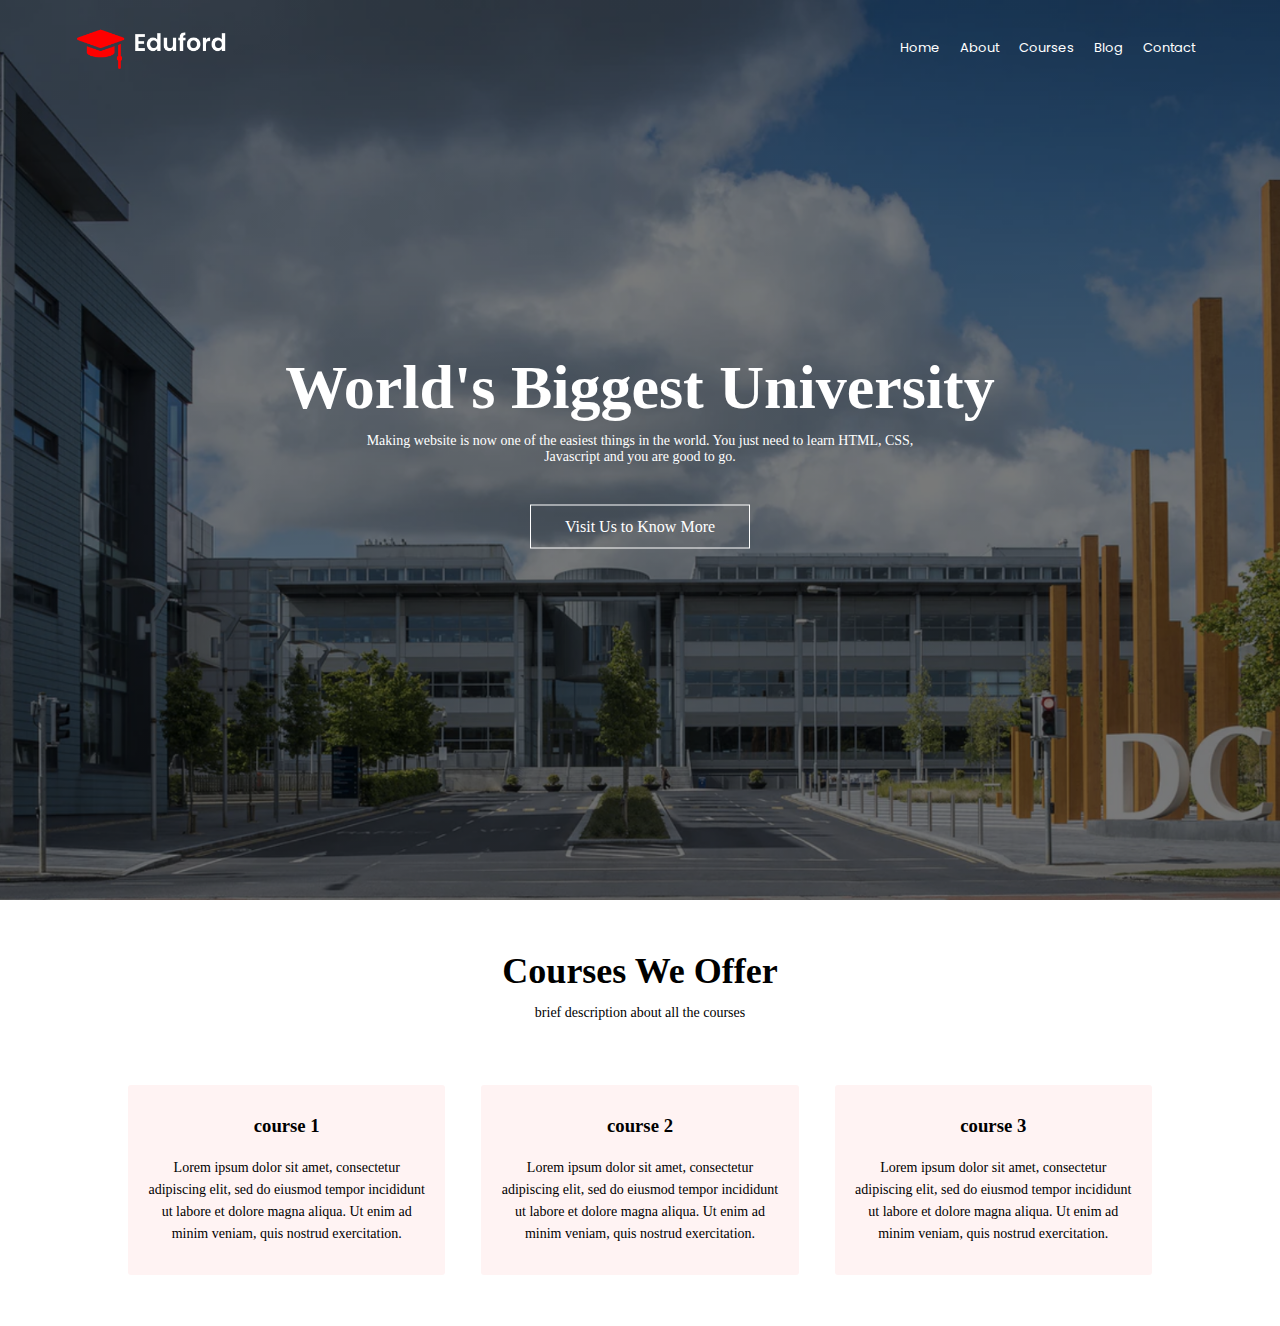
==== index.html @ dd0a3047 "created header section and courses section" ====
<!DOCTYPE html>
<html lang="en">
<head>
    <meta name="viewport" content="width=device-width, initial-scale=1.0">
    <title>University Website</title>
    <link rel="stylesheet" href="style.css">
    <link rel="stylesheet" href="css/all.css">
    <link rel="preconnect" href="https://fonts.googleapis.com">
    <link rel="preconnect" href="https://fonts.gstatic.com" crossorigin>
    <link href="https://fonts.googleapis.com/css2?family=Poppins:wght@300;400&display=swap" rel="stylesheet">
</head>
<body>
    <section class="header">
        <nav>
            <a href=""><img src="images/logo.png"></a>
            <div class="nav-links" id="navlink">
                <i class="fa fa-times" onclick="close_menu()"></i>
                <ul>
                    <li><a href="">Home</a></li>
                    <li><a href="">About</a></li>
                    <li><a href="">Courses</a></li>
                    <li><a href="">Blog</a></li>
                    <li><a href="">Contact</a></li>
                </ul>
            </div>
            <i class="fa fa-bars" onclick="menu_click()"></i>
        </nav>
        <div class="welcome-text">
            <h1>World's Biggest University</h1>
            <p>Making website is now one of the easiest things in the world. You just need to learn HTML, CSS,<br>Javascript and you are good to go.</p>
            <a href="">Visit Us to Know More</a>
        </div>
    </section>
    <section class="courses">
        <h1>Courses We Offer</h1>
        <p>brief description about all the courses</p>
        <div class="row">
            <div class="course-item">
                <h3>course 1</h3>
                <p>Lorem ipsum dolor sit amet, consectetur adipiscing elit, sed do eiusmod tempor incididunt ut labore et dolore magna aliqua. Ut enim ad minim veniam, quis nostrud exercitation.</p>
            </div>
            <div class="course-item">
                <h3>course 2</h3>
                <p>Lorem ipsum dolor sit amet, consectetur adipiscing elit, sed do eiusmod tempor incididunt ut labore et dolore magna aliqua. Ut enim ad minim veniam, quis nostrud exercitation.</p>
            </div>
            <div class="course-item">
                <h3>course 3</h3>
                <p>Lorem ipsum dolor sit amet, consectetur adipiscing elit, sed do eiusmod tempor incididunt ut labore et dolore magna aliqua. Ut enim ad minim veniam, quis nostrud exercitation.</p>
            </div>
        </div>
    </section>
    <section>
    </section>
<script>
    function menu_click(){
        document.getElementById("navlink").style.right='0'
    }
    function close_menu(){
        document.getElementById("navlink").style.right='-200px'
    }
</script>
</body>
</html>
---- style.css ----
*{
    margin: 0;
    padding: 0;
}
.header{
    background-image: linear-gradient(rgba(0, 0, 0, 0.527),rgba(0, 0, 0, 0.527)),url("images/banner.png");
    background-size: cover;
    background-position: center;
    min-height: 100vh;
    position: relative;
}
nav img{
    width: 150px;
}
nav{
    display: flex;
    padding: 2% 6%;
    /* align-items: center; */
    justify-content: space-between;
}
.nav-links{
    flex: 1;
    text-align: right;
    padding-top: 6px;
}
.nav-links ul li{
    display: inline-block;
    list-style: none;
    padding-left: 8px;
    padding-right: 8px;
    padding-top:6px;
    padding-bottom: 6px;
}
.nav-links ul li a{
    color: white;
    font-family: 'Poppins', sans-serif;
    font-size: 13px;
    text-decoration: none;
}
.nav-links ul li::after{
    content: '';
    background-color: crimson;
    display: block;
    width: 0%;
    height: 2px;
    margin: auto;
    transition: 0.5s;
}
.nav-links ul li:hover::after{
    width: 100%;
}
.welcome-text{
    position: absolute;
    color: #fff;
    width: 90%;
    top: 50%;
    left: 50%;
    transform: translate(-50%, -50%);
    text-align: center;
}
.welcome-text h1{
    font-size: 62px;
}
.welcome-text p{
    font-size: 14px;
    margin: 10px 0 40px;
}
.welcome-text a{
    text-decoration: none;
    color: white;
    border: 1px solid white;
    display: inline-block;
    padding: 12px 34px;
    cursor: pointer;
    background: transparent;
    position: relative;
}
.welcome-text a:hover{
    border: 1px solid #f44336;
    background-color: #f44336;
    transition: 1s;
}
i.fa-bars{
    display: none;
}
i.fa-times{
    display: none;
}
@media(max-width: 700px){
    .welcome-text h1{
        font-size: 20px;
    }
    .nav-links ul li{
        display: block;
    }
    .nav-links{
        position: absolute;
        top: 0;
        right: -200px;
        width: 200px;
        height: 100vh;
        text-align: left;
        background-color: #f44336;
        z-index: 2;
        transition: 0.5s;
    }
    nav .fa{
        display: block;
        color: white;
        font: 22px;
        margin: 10px;
        cursor: pointer;
    }
    .nav-links ul{
        padding: 30px;
    }
}
.courses{
    width: 80%;
    margin: auto;
    text-align: center;
    padding-top: 50px;
}
.courses h1{
    font-size: 36px;
    font-weight: 600;
}
.courses p{
    font-size: 14px;
    padding: 10px;
    line-height: 22px;
    font-weight: 300;
}
.row{
    display: flex;
    justify-content: space-between;
    margin-top: 5%;
}
.course-item{
    flex-basis: 31%;
    background-color: #fff3f3;
    border-radius: 3px;
    margin-bottom: 5%;
    padding-top: 20px;
    padding-bottom: 20px;
    padding-right: 6px;
    padding-left: 6px;
    box-sizing: border-box;
}
h3{
    text-align: center;
    margin: 10px 0;
}
.course-item:hover{
    box-shadow: 0 0 20px 0 rgba(0, 0, 0, 0.2);
}
@media(max-width: 700px){
    .row{
        flex-direction: column;
    }
}
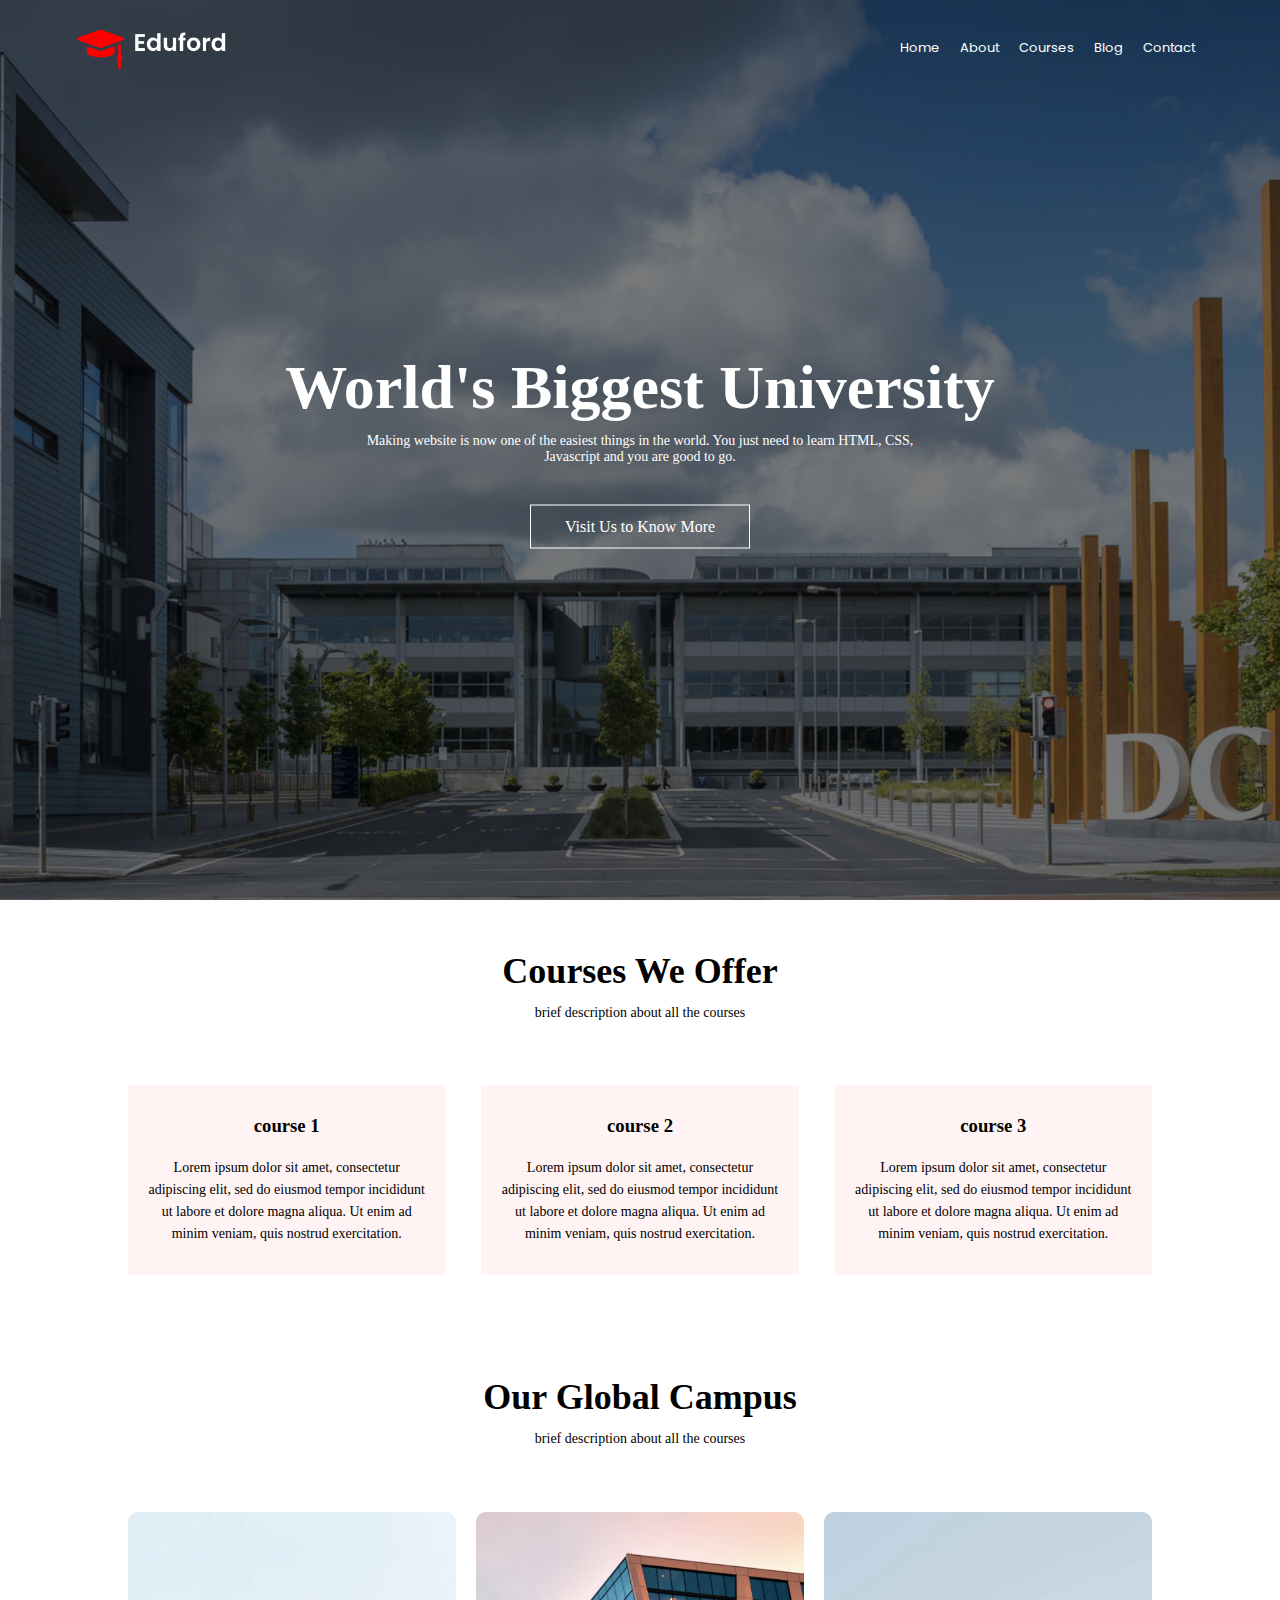
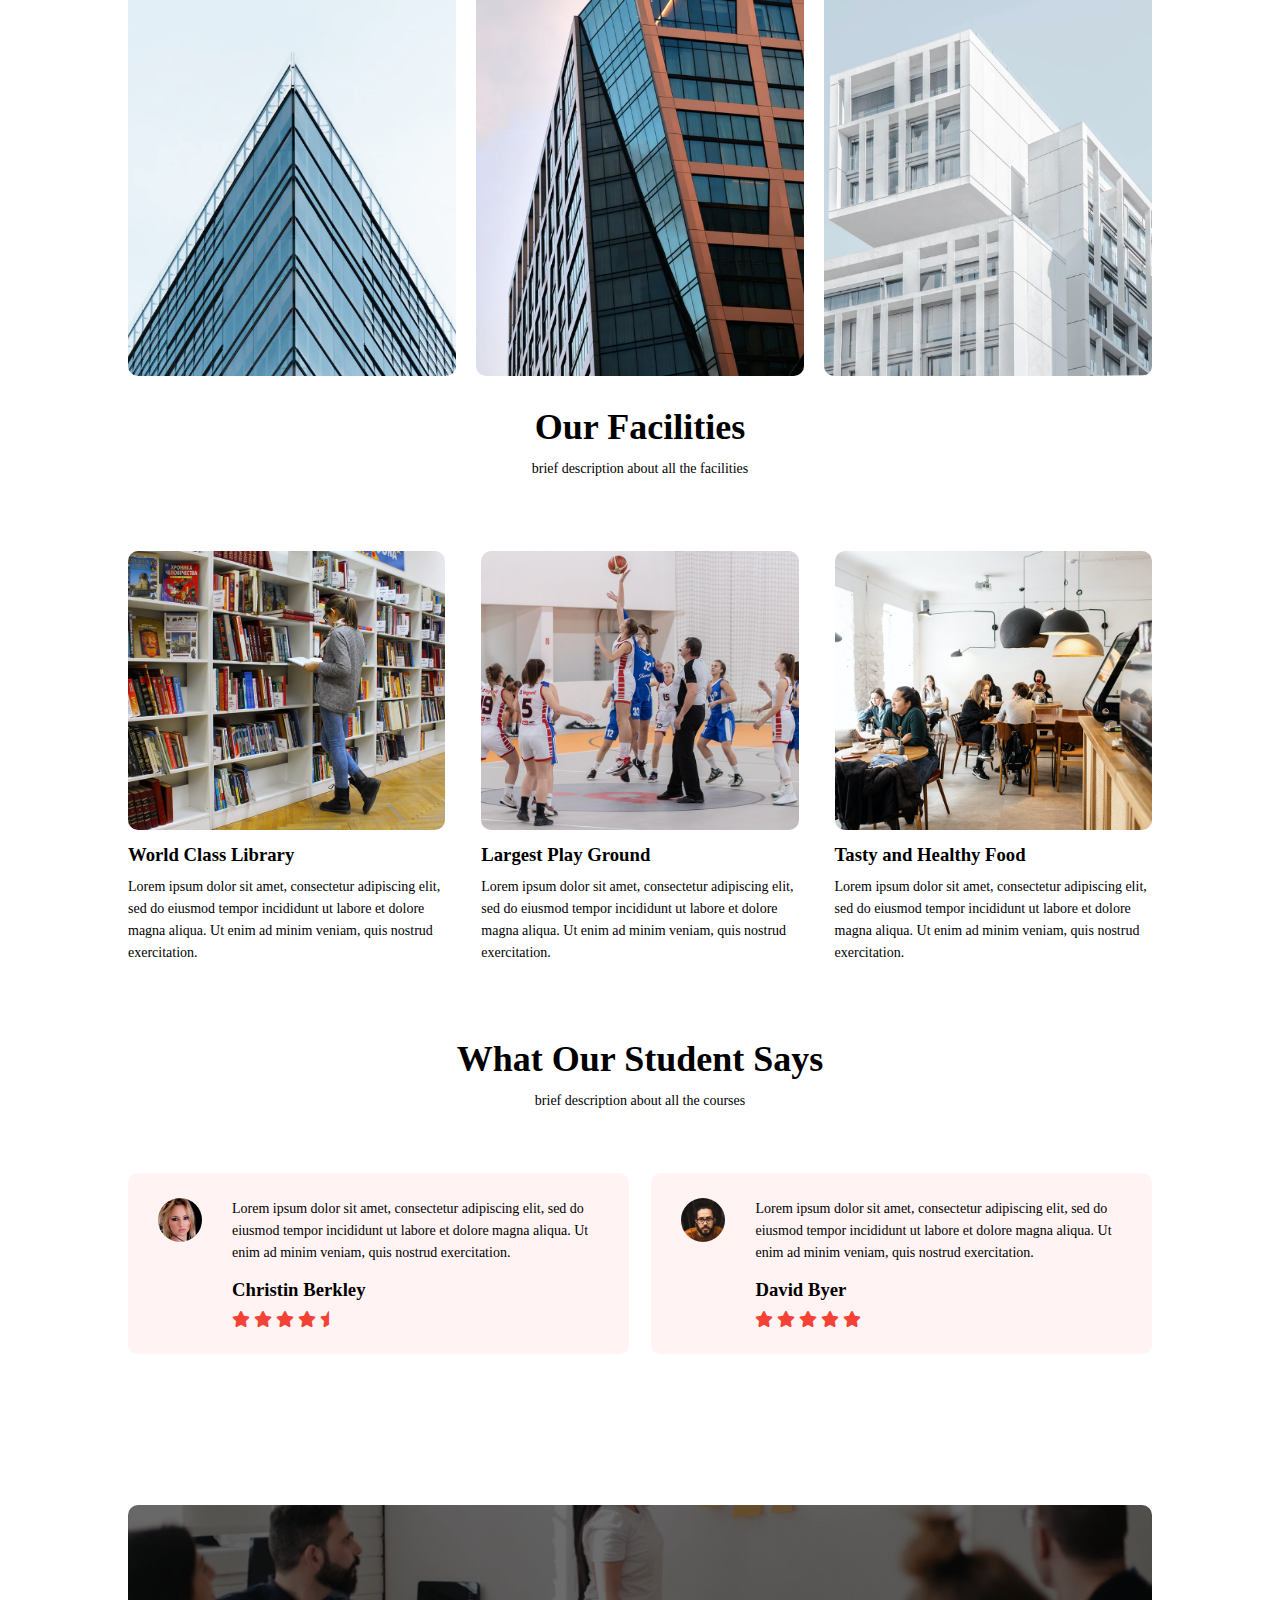
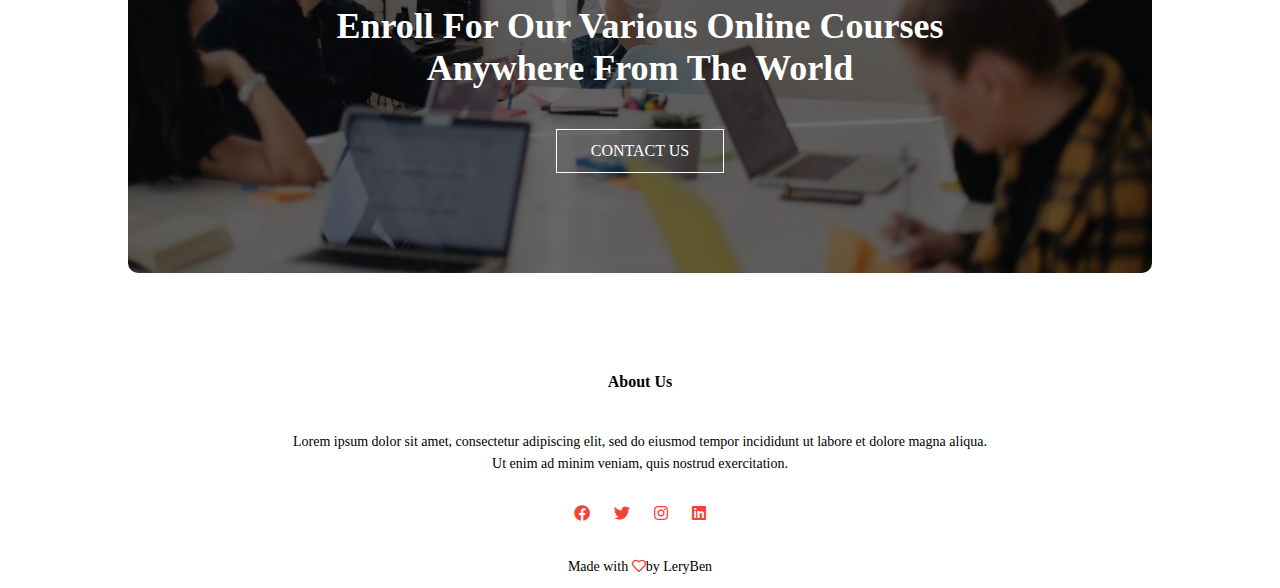
==== commit 558b2ee3: "about page" ====
--- a/index.html
+++ b/index.html
@@ -28,7 +28,7 @@
         <div class="welcome-text">
             <h1>World's Biggest University</h1>
             <p>Making website is now one of the easiest things in the world. You just need to learn HTML, CSS,<br>Javascript and you are good to go.</p>
-            <a href="">Visit Us to Know More</a>
+            <a href="" class="res-btn">Visit Us to Know More</a>
         </div>
     </section>
     <section class="courses">
@@ -49,7 +49,95 @@
             </div>
         </div>
     </section>
-    <section>
+    <section class="campus">
+        <h1>Our Global Campus</h1>
+        <p>brief description about all the courses</p>
+        <div class="row">
+            <div class="campus-item">
+                <img src="images/london.png">
+                <div class="layer">
+                    <h3>LONDON</h3>
+                </div>
+            </div>
+            <div class="campus-item">
+                <img src="images/newyork.png">
+                <div class="layer">
+                    <h3>NEWYORK</h3>
+                </div>
+            </div>
+            <div class="campus-item">
+                <img src="images/washington.png">
+                <div class="layer">
+                    <h3>WASHINGTON</h3>
+                </div>
+            </div>
+        </div>
+    </section>
+    <section class="facilities">
+        <h1>Our Facilities</h1>
+        <p>brief description about all the facilities</p>
+        <div class="row-facilities">
+            <div class="facility-item">
+                <img src="images/library.png">
+                <h3>World Class Library</h3>
+                <p>Lorem ipsum dolor sit amet, consectetur adipiscing elit, sed do eiusmod tempor incididunt ut labore et dolore magna aliqua. Ut enim ad minim veniam, quis nostrud exercitation.</p>
+            </div>
+            <div class="facility-item">
+                <img src="images/basketball.png">
+                <h3>Largest Play Ground</h3>
+                <p>Lorem ipsum dolor sit amet, consectetur adipiscing elit, sed do eiusmod tempor incididunt ut labore et dolore magna aliqua. Ut enim ad minim veniam, quis nostrud exercitation.</p>
+            </div>
+            <div class="facility-item">
+                <img src="images/cafeteria.png">
+                <h3>Tasty and Healthy Food</h3>
+                <p>Lorem ipsum dolor sit amet, consectetur adipiscing elit, sed do eiusmod tempor incididunt ut labore et dolore magna aliqua. Ut enim ad minim veniam, quis nostrud exercitation.</p>
+            </div>
+        </div>
+    </section>
+    <section class="tes">
+        <h1>What Our Student Says</h1>
+        <p>brief description about all the courses</p>
+        <div class="tes-row">
+            <div class="tes-item">
+                <img src="images/user1.jpg">
+                <div>
+                <p>Lorem ipsum dolor sit amet, consectetur adipiscing elit, sed do eiusmod tempor incididunt ut labore et dolore magna aliqua. Ut enim ad minim veniam, quis nostrud exercitation.</p>
+                <h3>Christin Berkley</h3>
+                <i class="fa fa-star"></i>
+                <i class="fa fa-star"></i>
+                <i class="fa fa-star"></i>
+                <i class="fa fa-star"></i>
+                <i class="fa fa-star-half"></i>
+                </div>
+            </div>
+            <div class="tes-item">
+                <img src="images/user2.jpg">
+                <div>
+                <p>Lorem ipsum dolor sit amet, consectetur adipiscing elit, sed do eiusmod tempor incididunt ut labore et dolore magna aliqua. Ut enim ad minim veniam, quis nostrud exercitation.</p>
+                <h3>David Byer</h3>
+                <i class="fa fa-star"></i>
+                <i class="fa fa-star"></i>
+                <i class="fa fa-star"></i>
+                <i class="fa fa-star"></i>
+                <i class="fa fa-star"></i>
+                </div>
+            </div>
+        </div>
+    </section>
+    <section class="cta">
+        <h1>Enroll For Our Various Online Courses<br>Anywhere From The World</h1>
+        <a href="" class="res-btn">CONTACT US</a>
+    </section>
+    <section class="footer">
+        <h4>About Us</h4>
+        <p>Lorem ipsum dolor sit amet, consectetur adipiscing elit, sed do eiusmod tempor incididunt ut labore et dolore magna aliqua.<br> Ut enim ad minim veniam, quis nostrud exercitation.</p>
+        <div>
+            <i class="fab fa-facebook icons"></i>
+            <i class="fab fa-twitter icons"></i>
+            <i class="fab fa-instagram icons"></i>
+            <i class="fab fa-linkedin icons"></i>
+        </div>
+        <p>Made with <i class="far fa-heart"></i>by LeryBen</p>
     </section>
 <script>
     function menu_click(){
--- a/style.css
+++ b/style.css
@@ -65,7 +65,7 @@
     font-size: 14px;
     margin: 10px 0 40px;
 }
-.welcome-text a{
+.res-btn{
     text-decoration: none;
     color: white;
     border: 1px solid white;
@@ -75,7 +75,7 @@
     background: transparent;
     position: relative;
 }
-.welcome-text a:hover{
+.res-btn:hover{
     border: 1px solid #f44336;
     background-color: #f44336;
     transition: 1s;
@@ -153,9 +153,213 @@
 }
 .course-item:hover{
     box-shadow: 0 0 20px 0 rgba(0, 0, 0, 0.2);
+    transition: 0.5s;
 }
 @media(max-width: 700px){
     .row{
         flex-direction: column;
     }
+}
+.campus{
+    margin: auto;
+    width: 80%;
+    text-align: center;
+    padding-top: 50px;
+}
+.campus h1{
+    font-size: 36px;
+
+}
+.campus p{
+    font-size: 14px;
+    padding: 10px;
+    line-height: 22px;
+    margin-bottom: 10px;
+}
+.campus .row{
+    display: flex;
+}
+.campus-item{
+    flex-basis: 32%;
+    border-radius: 10px;
+    margin-bottom: 30px;
+    position: relative;
+    overflow: hidden;
+}
+.campus-item img{
+    width: 100%;
+    display: block;
+}
+.layer{
+    position: absolute;
+    top:0;
+    left:0;
+    width: 100%;
+    height: 100%;
+}
+.layer:hover{
+    background-color: rgba(226, 0, 0, 0.7);
+    transition: 0.5s;
+}
+.layer h3{
+    bottom: 0;
+    position: absolute;
+    left: 50%;
+    transform: translate(-50%);
+    color: #fff;
+    font-size: 26px;
+    font-weight: 500;
+    opacity: 0;
+}
+.layer:hover h3{
+    opacity: 1;
+    bottom: 49%;
+    transition: 0.5s;
+}
+.facilities h1{
+    font-size: 36px;
+}
+.facilities p{
+    font-size: 14px;
+    padding: 10px;
+    line-height: 22px;
+    margin-bottom: 10px;
+}
+.facilities{
+    width: 80%;
+    margin: auto;
+    text-align: center;
+    margin-bottom: 5%;
+}
+.facilities img{
+    width: 100%;
+    border-radius: 10px;
+}
+.facility-item{
+    flex-basis: 31%;
+    border-radius: 10px;
+    margin-top: 5%;
+    text-align: left;
+}
+.row-facilities{
+    display: flex;
+    justify-content: space-between;
+}
+.facility-item h3{
+    text-align: left;
+}
+.facility-item p{
+    padding: 0;
+}
+@media(max-width: 700px){
+    .row-facilities{
+        flex-direction: column;
+    }
+}
+.tes h1{
+    font-size: 36px;
+}
+.tes p{
+    font-size: 14px;
+    padding: 10px;
+    line-height: 22px;
+    margin-bottom: 10px;
+}
+.tes{
+    width: 80%;
+    margin: auto;
+    text-align: center;
+}
+.tes-row{
+    display: flex;
+    justify-content: space-between;
+    margin-top: 5%;
+}
+.tes-item{
+    flex-basis: 44%;
+    display: flex;
+    padding: 25px;
+    margin-bottom: 5%;
+    text-align: left;
+    background-color: #fff3f3;
+    border-radius: 10px;
+    cursor: pointer;
+}
+.tes-item img{
+    height: 44px;
+    border-radius: 50%;
+    margin-left: 5px;
+    margin-right: 30px;
+}
+.tes-item p{
+    padding: 0;
+}
+.tes-item h3{
+    text-align: left;
+    margin-top: 15px;
+}
+.tes-item .fa{
+    color: #f44336;
+}
+@media(max-width: 700px){
+    .tes-row{
+        flex-direction: column;
+    }
+    .tes-item img{
+        margin-left: 0;
+        margin-right: 15px;
+    }
+}
+.cta h1{
+    font-size: 36px;
+    color: white;
+    margin-bottom: 40px;
+    padding: 0;
+}
+.cta{
+    width: 80%;
+    margin: 100px auto;
+    text-align: center;
+    background-image: linear-gradient(rgba(0,0,0,0.57),rgba(0,0,0,0.57)),url("images/banner2.jpg");
+    background-size: cover;
+    background-position: center;
+    padding: 100px 0;
+    border-radius: 10px;
+    color: white;
+}
+@media(max-width: 700px){
+    .cta h1{
+        font-size: 24px;
+    }
+}
+.footer{
+    width: 100%;
+    text-align: center;
+}
+.footer h4{
+    margin-bottom: 30px;
+}
+.footer p{
+    font-size: 14px;
+    padding: 10px;
+    line-height: 22px;
+}
+.icons{
+    margin: 20px 10px 25px 10px;
+    color: #f44336;
+}
+.fa-heart{
+    color: #f44336;
+}
+.sub-header{
+    width: 100%;
+    text-align: center;
+    height: 50vh;
+    background-image: linear-gradient(rgba(0,0,0,0.57),rgba(0,0,0,0.57)),url("images/background.jpg");
+    color: white;
+    background-position: center;
+    background-size: cover;
+}
+.sub-header h1{
+    margin-top: 100px;
 }